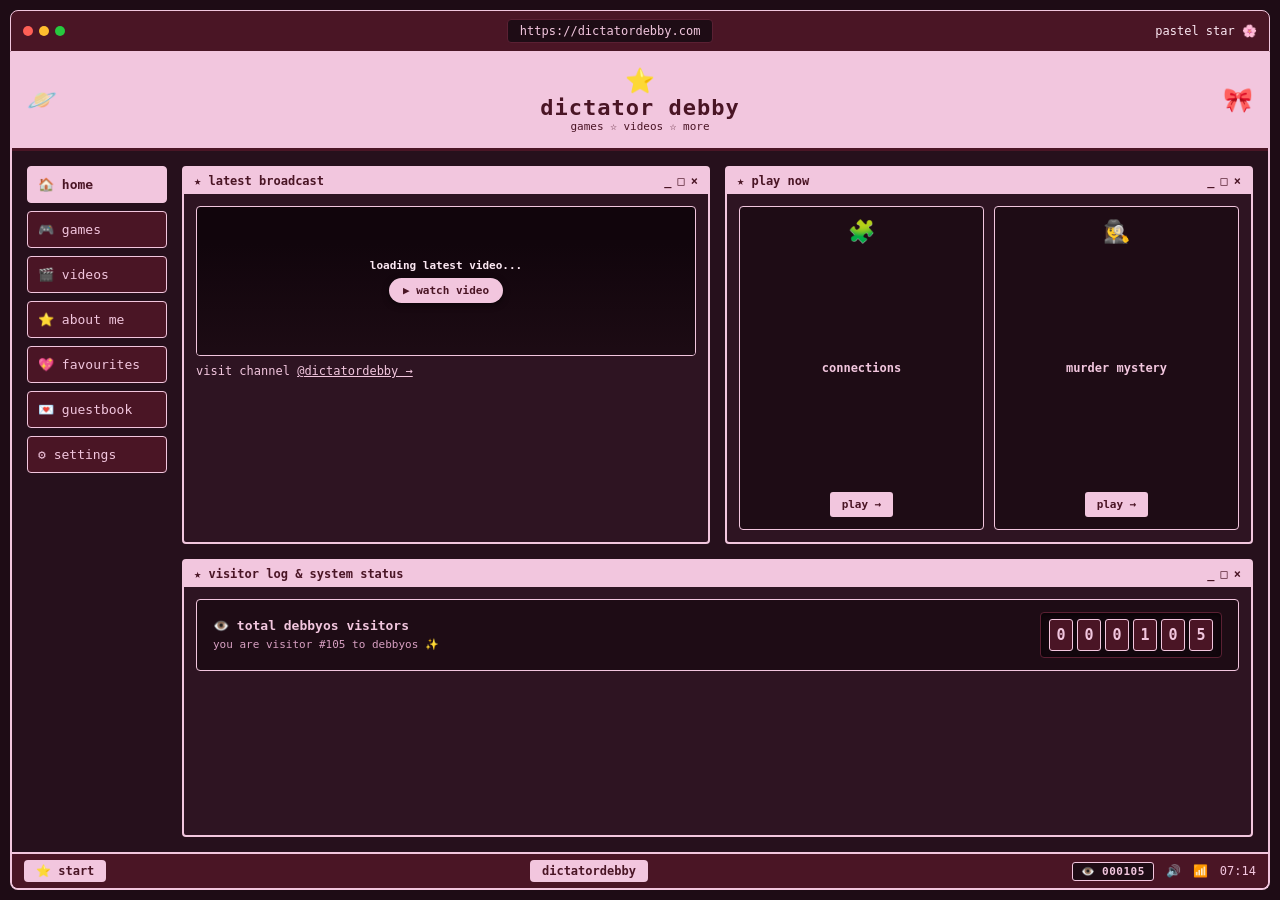
==== index.html @ bb19235c "initial launch of debbyos" ====
<!DOCTYPE html>
<html lang="en">
<head>
    <meta charset="UTF-8">
    <meta name="viewport" content="width=device-width, initial-scale=1.0">
    <title>dictatordebby.com</title>
    <link rel="stylesheet" href="style.css">
    <style>
        .video-thumbnail-card {
            position: relative;
            width: 100%;
            height: 150px;
            background-color: #11050c;
            background-size: cover;
            background-position: center;
            border: 1px solid var(--pastel-pink);
            border-radius: 4px;
            display: flex;
            align-items: center;
            justify-content: center;
            flex-direction: column;
            text-decoration: none;
            color: white;
            overflow: hidden;
        }
        .video-thumbnail-card::before {
            content: '';
            position: absolute;
            bottom: 0; left: 0; width: 100%; height: 75%;
            background: linear-gradient(to top, rgba(30, 12, 21, 0.9), transparent);
            z-index: 1;
        }
        .play-overlay-btn {
            position: relative;
            background: var(--pastel-pink);
            color: var(--dark-plum);
            padding: 6px 14px;
            border-radius: 20px;
            font-size: 11px;
            font-weight: bold;
            box-shadow: 0 2px 6px rgba(0,0,0,0.5);
            z-index: 2;
        }
        .video-title-overlay {
            position: relative;
            font-size: 11px;
            color: var(--text-pink);
            font-weight: bold;
            text-align: center;
            padding: 0 10px 6px 10px;
            z-index: 2;
            overflow: hidden;
            display: -webkit-box;
            -webkit-line-clamp: 1;
            -webkit-box-orient: vertical;
        }
    </style>
</head>
<body>

    <div class="browser-bar">
        <div class="window-dots">
            <span class="dot red"></span>
            <span class="dot yellow"></span>
            <span class="dot green"></span>
        </div>
        <div class="url-box">https://dictatordebby.com</div>
        <div class="theme-switch">pastel star 🌸</div>
    </div>

    <div class="os-container">
        <header class="main-banner">
            <div class="banner-decor left">🪐</div>
            <div class="banner-center">
                <div class="star-logo">⭐️</div>
                <h1>dictator debby</h1>
                <p class="banner-sub">games ☆ videos ☆ more</p>
            </div>
            <div class="banner-decor right">🎀</div>
        </header>

        <div class="workspace">
            <nav class="sidebar">
                <a href="index.html" class="nav-item active">🏠 home</a>
                <a href="games.html" class="nav-item">🎮 games</a>
                <a href="https://www.youtube.com/@dictatordebby" target="_blank" class="nav-item">🎬 videos</a>
                <a href="about.html" class="nav-item">⭐ about me</a>
                <a href="favourites.html" class="nav-item">💖 favourites</a>
                <a href="guestbook.html" class="nav-item">💌 guestbook</a>
                <a href="settings.html" class="nav-item">⚙️ settings</a>
            </nav>

            <main class="window-grid">
                <section class="retro-window">
                    <div class="window-titlebar">
                        <span class="win-title">★ latest broadcast</span>
                        <div class="win-controls"><span>_</span><span>□</span><span>×</span></div>
                    </div>
                    <div class="window-body">
                        <div id="latest-video-container">
                            <a href="https://www.youtube.com/@dictatordebby" target="_blank" class="video-thumbnail-card">
                                <span class="video-title-overlay">loading latest video...</span>
                                <div class="play-overlay-btn">▶ watch video</div>
                            </a>
                        </div>
                        <div class="video-caption">
                            visit channel <a href="https://www.youtube.com/@dictatordebby" target="_blank" style="color: var(--pastel-pink);">@dictatordebby →</a>
                        </div>
                    </div>
                </section>

                <section class="retro-window">
                    <div class="window-titlebar">
                        <span class="win-title">★ play now</span>
                        <div class="win-controls"><span>_</span><span>□</span><span>×</span></div>
                    </div>
                    <div class="window-body game-select-body">
                        <div class="game-card">
                            <span class="game-icon">🧩</span>
                            <h3>connections</h3>
                            <a href="connections.html" class="win-btn">play →</a>
                        </div>
                        <div class="game-card">
                            <span class="game-icon">🕵️‍♀️</span>
                            <h3>murder mystery</h3>
                            <a href="mystery.html" class="win-btn">play →</a>
                        </div>
                    </div>
                </section>

                <!-- Retro Visitor Counter Window -->
                <section class="retro-window" style="grid-column: 1 / -1;">
                    <div class="window-titlebar">
                        <span class="win-title">★ visitor log & system status</span>
                        <div class="win-controls"><span>_</span><span>□</span><span>×</span></div>
                    </div>
                    <div class="window-body">
                        <div class="counter-widget">
                            <div class="counter-info">
                                <h3>👁️ total debbyos visitors</h3>
                                <p id="visitor-status-text">connecting to counter...</p>
                            </div>
                            <div class="odometer-box" id="visitor-odometer" aria-label="visitor counter">
                                <span class="odometer-digit">0</span>
                                <span class="odometer-digit">0</span>
                                <span class="odometer-digit">0</span>
                                <span class="odometer-digit">0</span>
                                <span class="odometer-digit">0</span>
                                <span class="odometer-digit">0</span>
                            </div>
                        </div>
                    </div>
                </section>
            </main>
        </div>

        <footer class="taskbar">
            <button class="start-btn" onclick="window.location.href='index.html'">⭐ start</button>
            <div class="task-pill">dictatordebby</div>
            <div class="taskbar-right">
                <span class="audio-icon" title="sound">🔊</span>
                <span class="wifi-icon">📶</span>
                <span class="clock" id="live-clock">00:00</span>
            </div>
        </footer>
    </div>

    <script src="app.js"></script>
    <script>
        async function fetchLatestYouTubeVideo() {
            const channelId = 'UCqRH0ufVji0lsCMgqsoNb1w';
            const rssUrl = `https://www.youtube.com/feeds/videos.xml?channel_id=${channelId}`;
            const apiEndpoint = `https://api.rss2json.com/v1/api.json?rss_url=${encodeURIComponent(rssUrl)}`;

            try {
                const response = await fetch(apiEndpoint);
                const data = await response.json();

                if (data.status === 'ok' && data.items.length > 0) {
                    let longFormVideo = null;
                    for (let item of data.items) {
                        const link = item.link || "";
                        const titleLower = (item.title || "").toLowerCase();
                        if (!link.includes('/shorts/') && !titleLower.includes('#shorts') && !titleLower.includes('#short')) {
                            longFormVideo = item;
                            break;
                        }
                    }

                    const latestVideo = longFormVideo || data.items[0];

                    let videoId = "";
                    if (latestVideo.guid) {
                        videoId = latestVideo.guid.split(':').pop();
                    } else if (latestVideo.link.includes('/shorts/')) {
                        videoId = latestVideo.link.split('/shorts/')[1]?.split('?')[0];
                    } else {
                        videoId = latestVideo.link.split('v=')[1]?.substring(0, 11);
                    }

                    const thumbnailUrl = `https://img.youtube.com/vi/${videoId}/hqdefault.jpg`;
                    const container = document.getElementById('latest-video-container');

                    container.innerHTML = `
                        <a href="${latestVideo.link}" target="_blank" class="video-thumbnail-card" style="background-image: url('${thumbnailUrl}');">
                            <span class="video-title-overlay">${latestVideo.title}</span>
                            <div class="play-overlay-btn">▶ watch latest upload</div>
                        </a>
                    `;
                }
            } catch (error) {
                console.error('could not fetch rss feed:', error);
            }
        }

        fetchLatestYouTubeVideo();
    </script>
</body>
</html>
---- style.css ----
/* all-lowercase styling rule across the board */
* {
    box-sizing: border-box;
    margin: 0;
    padding: 0;
    font-family: monospace, monospace;
    text-transform: lowercase;
}

:root {
    --plum-bg: #1e0c15;
    --plum-window: #2e1422;
    --pastel-pink: #f2c6de;
    --dark-plum: #4a1525;
    --text-pink: #fce8f3;
}

body {
    background-color: var(--plum-bg);
    color: var(--text-pink);
    min-height: 100vh;
    display: flex;
    flex-direction: column;
    padding: 10px;
    transition: background-color 0.35s ease, color 0.35s ease;
}

/* fake browser top bar */
.browser-bar {
    background: var(--dark-plum);
    padding: 8px 12px;
    display: flex;
    align-items: center;
    justify-content: space-between;
    gap: 8px;
    border-radius: 8px 8px 0 0;
    border: 1px solid var(--pastel-pink);
    font-size: 12px;
    transition: background-color 0.35s ease, border-color 0.35s ease;
}

.window-dots { display: flex; gap: 6px; flex-shrink: 0; }
.dot { width: 10px; height: 10px; border-radius: 50%; display: inline-block; }
.dot.red { background: #ff5f56; }
.dot.yellow { background: #ffbd2e; }
.dot.green { background: #27c93f; }

.url-box {
    background: var(--plum-bg);
    padding: 4px 12px;
    border-radius: 4px;
    color: var(--pastel-pink);
    border: 1px solid #5a2033;
    overflow: hidden;
    text-overflow: ellipsis;
    white-space: nowrap;
    max-width: 100%;
    transition: background-color 0.35s ease, color 0.35s ease;
}

.theme-switch { flex-shrink: 0; }

/* main os wrapper */
.os-container {
    background: #26101c;
    border: 2px solid var(--pastel-pink);
    border-top: none;
    flex: 1;
    display: flex;
    flex-direction: column;
    border-radius: 0 0 8px 8px;
    overflow: hidden;
    transition: border-color 0.35s ease;
}

/* top site banner */
.main-banner {
    background: var(--pastel-pink);
    color: var(--dark-plum);
    padding: 15px;
    display: flex;
    align-items: center;
    justify-content: space-between;
    border-bottom: 3px solid var(--dark-plum);
    transition: background-color 0.35s ease, border-color 0.35s ease;
}

.star-logo { font-size: 24px; text-align: center; }
.banner-center h1 { font-size: 22px; font-weight: bold; letter-spacing: 1px; text-align: center; }
.banner-sub { font-size: 11px; text-align: center; }
.banner-decor { font-size: 24px; }

/* workspace layout */
.workspace {
    display: flex;
    flex: 1;
    gap: 15px;
    padding: 15px;
}

/* sidebar */
.sidebar {
    width: 140px;
    flex-shrink: 0;
    display: flex;
    flex-direction: column;
    gap: 8px;
}

.nav-item {
    background: var(--dark-plum);
    color: var(--pastel-pink);
    padding: 10px;
    text-decoration: none;
    border-radius: 4px;
    border: 1px solid var(--pastel-pink);
    font-size: 13px;
    transition: 0.2s;
    display: block;
}

.nav-item:hover, .nav-item.active {
    background: var(--pastel-pink);
    color: var(--dark-plum);
    font-weight: bold;
}

/* window grid */
.window-grid {
    flex: 1;
    display: grid;
    grid-template-columns: 1fr;
    gap: 15px;
    min-width: 0;
}

@media(min-width: 768px) {
    .window-grid { grid-template-columns: 1fr 1fr; }
}

/* retro window styling */
.retro-window {
    background: var(--plum-window);
    border: 2px solid var(--pastel-pink);
    border-radius: 4px;
    display: flex;
    flex-direction: column;
    min-width: 0;
    transition: background-color 0.35s ease, border-color 0.35s ease;
}

.window-titlebar {
    background: var(--pastel-pink);
    color: var(--dark-plum);
    padding: 6px 10px;
    display: flex;
    justify-content: space-between;
    align-items: center;
    font-weight: bold;
    font-size: 12px;
    transition: background-color 0.35s ease, color 0.35s ease;
}

.win-controls span { margin-left: 6px; cursor: pointer; }

.window-body {
    padding: 12px;
    flex: 1;
    display: flex;
    flex-direction: column;
    gap: 8px;
}

.video-placeholder {
    background: #11050c;
    height: 140px;
    border: 1px dashed var(--pastel-pink);
    display: flex;
    align-items: center;
    justify-content: center;
    color: #8c5a75;
    font-size: 12px;
}

.video-caption { font-size: 12px; color: var(--pastel-pink); }

/* game selection window */
.game-select-body {
    display: flex;
    flex-direction: row;
    gap: 10px;
}

.game-card {
    background: var(--plum-bg);
    border: 1px solid var(--pastel-pink);
    padding: 12px 10px;
    flex: 1;
    text-align: center;
    border-radius: 4px;
    display: flex;
    flex-direction: column;
    align-items: center;
    justify-content: space-between;
    gap: 6px;
    transition: background-color 0.35s ease;
}

.game-icon { font-size: 22px; }
.game-card h3 { font-size: 12px; margin: 4px 0; color: var(--pastel-pink); }

.win-btn {
    background: var(--pastel-pink);
    color: var(--dark-plum);
    border: none;
    padding: 6px 12px;
    font-size: 11px;
    cursor: pointer;
    border-radius: 3px;
    font-weight: bold;
    text-decoration: none;
    display: inline-block;
}

.win-btn:hover { background: #fff; }

/* retro visitor counter widget */
.counter-widget {
    display: flex;
    flex-wrap: wrap;
    align-items: center;
    justify-content: space-between;
    gap: 14px;
    background: var(--plum-bg);
    border: 1px solid var(--pastel-pink);
    padding: 12px 16px;
    border-radius: 4px;
}

.counter-info h3 {
    font-size: 13px;
    color: var(--pastel-pink);
    margin-bottom: 4px;
}

.counter-info p {
    font-size: 11px;
    color: #d8a0c2;
    line-height: 1.4;
}

.odometer-box {
    display: flex;
    gap: 4px;
    background: #12060d;
    padding: 6px 8px;
    border-radius: 4px;
    border: 1px solid #5a2033;
    box-shadow: inset 0 2px 4px rgba(0, 0, 0, 0.6);
}

.odometer-digit {
    background: var(--dark-plum);
    color: var(--pastel-pink);
    border: 1px solid var(--pastel-pink);
    border-radius: 3px;
    width: 24px;
    height: 32px;
    display: flex;
    align-items: center;
    justify-content: center;
    font-size: 15px;
    font-weight: bold;
}

/* taskbar visitor counter badge */
.visitor-pill {
    background: var(--plum-bg);
    color: var(--pastel-pink);
    border: 1px solid var(--pastel-pink);
    padding: 2px 8px;
    border-radius: 3px;
    font-size: 11px;
    font-weight: bold;
    letter-spacing: 0.5px;
}

/* bottom taskbar */
.taskbar {
    background: var(--dark-plum);
    border-top: 2px solid var(--pastel-pink);
    padding: 6px 12px;
    display: flex;
    align-items: center;
    justify-content: space-between;
    gap: 8px;
    flex-wrap: wrap;
    transition: background-color 0.35s ease, border-color 0.35s ease;
}

.start-btn, .task-pill {
    background: var(--pastel-pink);
    color: var(--dark-plum);
    border: none;
    padding: 4px 12px;
    border-radius: 4px;
    font-size: 12px;
    font-weight: bold;
    cursor: pointer;
    text-decoration: none;
}

.taskbar-right {
    display: flex;
    gap: 12px;
    font-size: 12px;
    color: var(--pastel-pink);
    align-items: center;
}

.audio-icon { user-select: none; }
.audio-icon:hover { filter: brightness(1.25); }

/* global smoothness */
a, button, .nav-item, .win-btn, .game-btn, .choice-btn, .setting-btn, .mini-btn, .tab-pill, .start-btn {
    transition: background-color 0.18s ease, color 0.18s ease,
                border-color 0.18s ease, transform 0.18s ease,
                filter 0.18s ease;
}

:focus-visible {
    outline: 2px solid var(--pastel-pink);
    outline-offset: 2px;
    border-radius: 3px;
}

/* =========================================
   MOBILE & TABLET RESPONSIVENESS
   ========================================= */
@media (max-width: 768px) {
    body {
        padding: 4px;
    }

    .browser-bar {
        padding: 6px 8px;
        font-size: 10px;
    }

    .url-box {
        padding: 3px 8px;
        font-size: 10px;
        flex: 1;
        text-align: center;
    }

    .theme-switch {
        display: none;
    }

    .main-banner {
        padding: 10px;
    }

    .banner-center h1 {
        font-size: 18px;
    }

    .banner-decor {
        font-size: 18px;
    }

    /* Stack sidebar into a 3-column mobile nav bar at the top */
    .workspace {
        flex-direction: column;
        padding: 10px;
        gap: 12px;
    }

    .sidebar {
        width: 100%;
        display: grid;
        grid-template-columns: repeat(3, 1fr);
        gap: 6px;
    }

    .nav-item {
        padding: 8px 4px;
        font-size: 11px;
        text-align: center;
        white-space: nowrap;
        overflow: hidden;
        text-overflow: ellipsis;
    }

    .game-select-body {
        flex-direction: column;
    }

    .counter-widget {
        flex-direction: column;
        align-items: flex-start;
    }

    .taskbar {
        padding: 6px 8px;
    }

    .task-pill {
        font-size: 10px;
        padding: 4px 8px;
        max-width: 180px;
        overflow: hidden;
        text-overflow: ellipsis;
        white-space: nowrap;
    }
}

/* matcha / sage theme */
body.matcha-sage {
    --plum-bg: #0f1c14;
    --plum-window: #192e21;
    --pastel-pink: #c2f2d0;
    --dark-plum: #1c4a2a;
    --text-pink: #e8fceb;
}

/* midnight blue / silver theme */
body.midnight-blue {
    --plum-bg: #0a0f1d;
    --plum-window: #131c33;
    --pastel-pink: #c2dcf2;
    --dark-plum: #1a3059;
    --text-pink: #e8f4fc;
}

/* accessibility: respect reduced motion */
@media (prefers-reduced-motion: reduce) {
    *, *::before, *::after {
        animation-duration: 0.01ms !important;
        animation-iteration-count: 1 !important;
        transition-duration: 0.01ms !important;
        scroll-behavior: auto !important;
    }
}
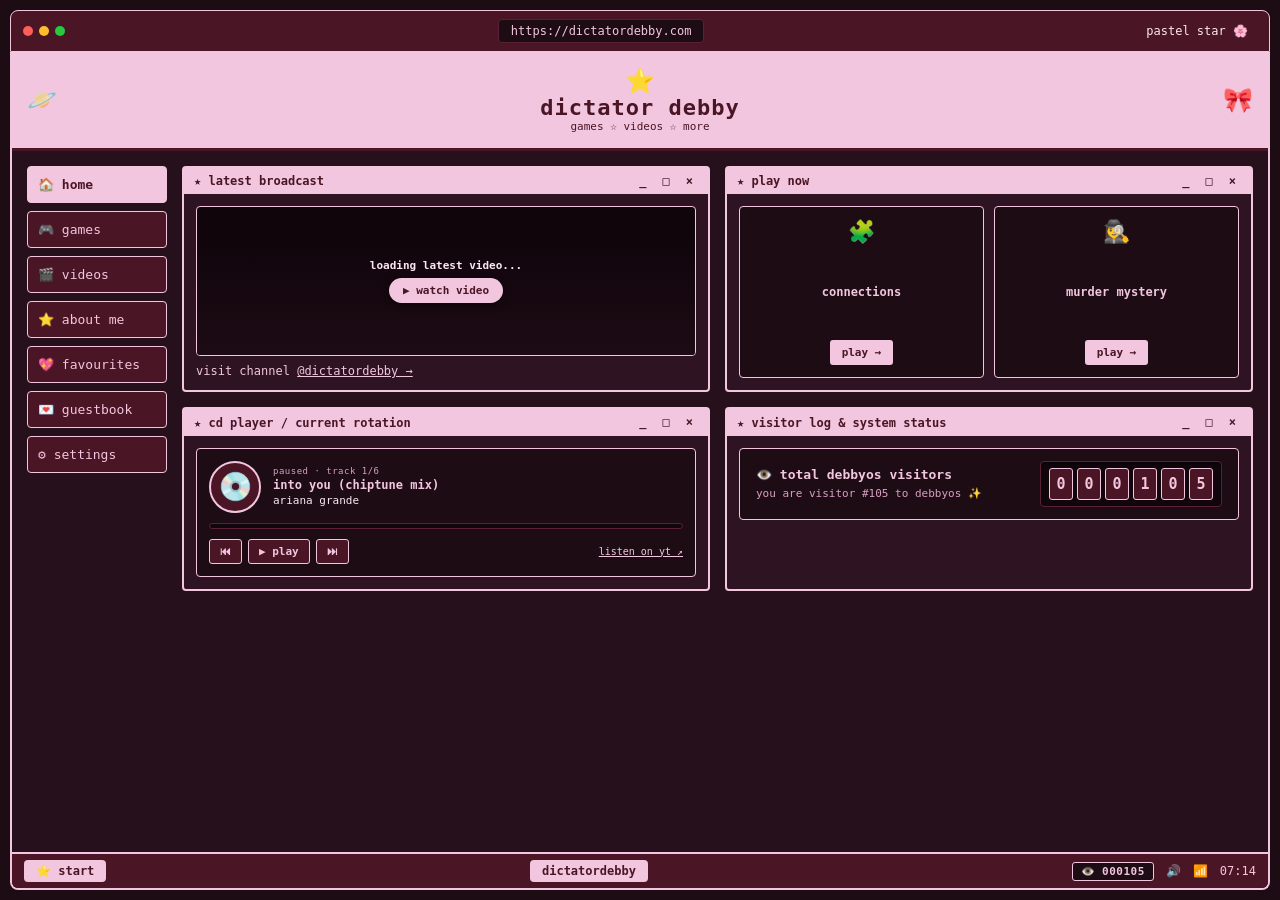
==== commit 38798c66: "add start menu popup, cd player widget, interactive favourites search, and update mystery game files" ====
--- a/index.html
+++ b/index.html
@@ -54,6 +54,109 @@
             -webkit-line-clamp: 1;
             -webkit-box-orient: vertical;
         }
+
+        /* Retro CD Player Widget */
+        .cd-player-box {
+            background: var(--plum-bg);
+            border: 1px solid var(--pastel-pink);
+            border-radius: 4px;
+            padding: 12px;
+            display: flex;
+            flex-direction: column;
+            gap: 10px;
+        }
+        .cd-top-row {
+            display: flex;
+            align-items: center;
+            gap: 12px;
+        }
+        .cd-disc {
+            width: 52px;
+            height: 52px;
+            border-radius: 50%;
+            background: var(--dark-plum);
+            border: 2px solid var(--pastel-pink);
+            display: flex;
+            align-items: center;
+            justify-content: center;
+            font-size: 28px;
+            flex-shrink: 0;
+            user-select: none;
+        }
+        .cd-disc.spinning {
+            animation: spinDisc 2.8s linear infinite;
+        }
+        @keyframes spinDisc {
+            from { transform: rotate(0deg); }
+            to { transform: rotate(360deg); }
+        }
+        .cd-track-info {
+            flex: 1;
+            min-width: 0;
+        }
+        .cd-status-label {
+            font-size: 9px;
+            color: #d8a0c2;
+            letter-spacing: 0.5px;
+            margin-bottom: 2px;
+        }
+        .cd-track-title {
+            font-size: 12px;
+            font-weight: bold;
+            color: var(--pastel-pink);
+            white-space: nowrap;
+            overflow: hidden;
+            text-overflow: ellipsis;
+        }
+        .cd-track-artist {
+            font-size: 11px;
+            color: var(--text-pink);
+            margin-top: 2px;
+        }
+        .cd-progress-wrap {
+            width: 100%;
+            height: 6px;
+            background: #12060d;
+            border: 1px solid #5a2033;
+            border-radius: 3px;
+            overflow: hidden;
+        }
+        .cd-progress-bar {
+            height: 100%;
+            width: 0%;
+            background: var(--pastel-pink);
+            transition: width 0.2s linear;
+        }
+        .cd-controls-row {
+            display: flex;
+            align-items: center;
+            justify-content: space-between;
+            gap: 6px;
+            flex-wrap: wrap;
+        }
+        .cd-btn-group {
+            display: flex;
+            gap: 6px;
+        }
+        .cd-btn {
+            background: var(--dark-plum);
+            color: var(--pastel-pink);
+            border: 1px solid var(--pastel-pink);
+            padding: 5px 10px;
+            font-size: 11px;
+            border-radius: 3px;
+            cursor: pointer;
+            font-weight: bold;
+        }
+        .cd-btn:hover {
+            background: var(--pastel-pink);
+            color: var(--dark-plum);
+        }
+        .cd-yt-link {
+            font-size: 10px;
+            color: var(--pastel-pink);
+            text-decoration: underline;
+        }
     </style>
 </head>
 <body>
@@ -128,8 +231,39 @@
                     </div>
                 </section>
 
+                <!-- Retro CD Player / Current Rotation Window -->
+                <section class="retro-window">
+                    <div class="window-titlebar">
+                        <span class="win-title">★ cd player / current rotation</span>
+                        <div class="win-controls"><span>_</span><span>□</span><span>×</span></div>
+                    </div>
+                    <div class="window-body">
+                        <div class="cd-player-box">
+                            <div class="cd-top-row">
+                                <div class="cd-disc" id="cd-disc">💿</div>
+                                <div class="cd-track-info">
+                                    <div class="cd-status-label" id="cd-status-label">paused · chiptune synth</div>
+                                    <div class="cd-track-title" id="cd-track-title">into you (8-bit mix)</div>
+                                    <div class="cd-track-artist" id="cd-track-artist">ariana grande</div>
+                                </div>
+                            </div>
+                            <div class="cd-progress-wrap">
+                                <div class="cd-progress-bar" id="cd-progress-bar"></div>
+                            </div>
+                            <div class="cd-controls-row">
+                                <div class="cd-btn-group">
+                                    <button type="button" class="cd-btn" onclick="cdPrevTrack()" title="previous track">⏮</button>
+                                    <button type="button" class="cd-btn" id="cd-play-btn" onclick="cdTogglePlay()">▶ play</button>
+                                    <button type="button" class="cd-btn" onclick="cdNextTrack()" title="next track">⏭</button>
+                                </div>
+                                <a href="https://www.youtube.com/results?search_query=ariana+grande+into+you" target="_blank" class="cd-yt-link" id="cd-yt-link">listen on yt ↗</a>
+                            </div>
+                        </div>
+                    </div>
+                </section>
+
                 <!-- Retro Visitor Counter Window -->
-                <section class="retro-window" style="grid-column: 1 / -1;">
+                <section class="retro-window">
                     <div class="window-titlebar">
                         <span class="win-title">★ visitor log & system status</span>
                         <div class="win-controls"><span>_</span><span>□</span><span>×</span></div>
@@ -155,7 +289,7 @@
         </div>
 
         <footer class="taskbar">
-            <button class="start-btn" onclick="window.location.href='index.html'">⭐ start</button>
+            <button class="start-btn">⭐ start</button>
             <div class="task-pill">dictatordebby</div>
             <div class="taskbar-right">
                 <span class="audio-icon" title="sound">🔊</span>
@@ -167,6 +301,7 @@
 
     <script src="app.js"></script>
     <script>
+        /* ---------- YOUTUBE RSS FEED ---------- */
         async function fetchLatestYouTubeVideo() {
             const channelId = 'UCqRH0ufVji0lsCMgqsoNb1w';
             const rssUrl = `https://www.youtube.com/feeds/videos.xml?channel_id=${channelId}`;
@@ -214,6 +349,119 @@
         }
 
         fetchLatestYouTubeVideo();
+
+        /* ---------- RETRO CD PLAYER (CHIPTUNE ROTATION) ---------- */
+        const CD_TRACKS = [
+            {
+                title: "into you (chiptune mix)",
+                artist: "ariana grande",
+                query: "ariana+grande+into+you",
+                notes: [440, 523.25, 659.25, 587.33, 523.25, 440, 392, 440]
+            },
+            {
+                title: "can't get you out of my head",
+                artist: "kylie minogue",
+                query: "kylie+minogue+cant+get+you+out+of+my+head",
+                notes: [329.63, 392, 440, 392, 329.63, 293.66, 329.63, 261.63]
+            },
+            {
+                title: "candy store (broadway synth)",
+                artist: "heathers: the musical",
+                query: "heathers+musical+candy+store",
+                notes: [523.25, 659.25, 783.99, 659.25, 587.33, 698.46, 659.25, 523.25]
+            },
+            {
+                title: "defying gravity (emerald 8-bit)",
+                artist: "wicked (musical)",
+                query: "wicked+defying+gravity",
+                notes: [293.66, 440, 415.30, 440, 493.88, 587.33, 523.25, 440]
+            },
+            {
+                title: "say my name (retro club)",
+                artist: "destiny's child",
+                query: "destinys+child+say+my+name",
+                notes: [392, 440, 493.88, 392, 349.23, 329.63, 293.66, 329.63]
+            },
+            {
+                title: "goin' back to hogwarts",
+                artist: "a very potter musical",
+                query: "a+very+potter+musical+going+back+to+hogwarts",
+                notes: [261.63, 329.63, 392, 523.25, 493.88, 392, 440, 523.25]
+            }
+        ];
+
+        let currentTrackIdx = 0;
+        let isPlayingCD = false;
+        let noteStep = 0;
+        let cdInterval = null;
+
+        function renderCDTrack() {
+            const track = CD_TRACKS[currentTrackIdx];
+            document.getElementById('cd-track-title').textContent = track.title;
+            document.getElementById('cd-track-artist').textContent = track.artist;
+            document.getElementById('cd-yt-link').href = `https://www.youtube.com/results?search_query=${track.query}`;
+            document.getElementById('cd-status-label').textContent = isPlayingCD
+                ? `now playing (${currentTrackIdx + 1}/${CD_TRACKS.length})`
+                : `paused · track ${currentTrackIdx + 1}/${CD_TRACKS.length}`;
+            document.getElementById('cd-play-btn').textContent = isPlayingCD ? '⏸ pause' : '▶ play';
+            document.getElementById('cd-disc').classList.toggle('spinning', isPlayingCD);
+            if (!isPlayingCD) {
+                document.getElementById('cd-progress-bar').style.width = '0%';
+            }
+        }
+
+        function playChiptuneStep() {
+            const track = CD_TRACKS[currentTrackIdx];
+            const freq = track.notes[noteStep % track.notes.length];
+            const progress = (((noteStep % track.notes.length) + 1) / track.notes.length) * 100;
+            document.getElementById('cd-progress-bar').style.width = `${progress}%`;
+
+            if (window.debbyOS_isAudioEnabled && window.debbyOS_isAudioEnabled()) {
+                const ctx = window.debbyOS_getAudioContext ? window.debbyOS_getAudioContext() : null;
+                if (ctx) {
+                    try {
+                        const osc = ctx.createOscillator();
+                        const gain = ctx.createGain();
+                        osc.type = 'triangle';
+                        osc.frequency.setValueAtTime(freq, ctx.currentTime);
+                        gain.gain.setValueAtTime(0.035, ctx.currentTime);
+                        gain.gain.exponentialRampToValueAtTime(0.0001, ctx.currentTime + 0.22);
+                        osc.connect(gain);
+                        gain.connect(ctx.destination);
+                        osc.start();
+                        osc.stop(ctx.currentTime + 0.22);
+                    } catch (e) {}
+                }
+            }
+            noteStep++;
+        }
+
+        function cdTogglePlay() {
+            isPlayingCD = !isPlayingCD;
+            if (isPlayingCD) {
+                noteStep = 0;
+                playChiptuneStep();
+                cdInterval = setInterval(playChiptuneStep, 260);
+            } else {
+                clearInterval(cdInterval);
+                cdInterval = null;
+            }
+            renderCDTrack();
+        }
+
+        function cdNextTrack() {
+            currentTrackIdx = (currentTrackIdx + 1) % CD_TRACKS.length;
+            noteStep = 0;
+            renderCDTrack();
+        }
+
+        function cdPrevTrack() {
+            currentTrackIdx = (currentTrackIdx - 1 + CD_TRACKS.length) % CD_TRACKS.length;
+            noteStep = 0;
+            renderCDTrack();
+        }
+
+        renderCDTrack();
     </script>
 </body>
 </html>
--- a/style.css
+++ b/style.css
@@ -58,7 +58,19 @@
     transition: background-color 0.35s ease, color 0.35s ease;
 }
 
-.theme-switch { flex-shrink: 0; }
+.theme-switch {
+    flex-shrink: 0;
+    cursor: pointer;
+    user-select: none;
+    padding: 3px 8px;
+    border-radius: 4px;
+    border: 1px solid transparent;
+    transition: 0.15s ease;
+}
+.theme-switch:hover {
+    border-color: var(--pastel-pink);
+    background: var(--plum-bg);
+}
 
 /* main os wrapper */
 .os-container {
@@ -70,6 +82,7 @@
     flex-direction: column;
     border-radius: 0 0 8px 8px;
     overflow: hidden;
+    position: relative;
     transition: border-color 0.35s ease;
 }
 
@@ -132,6 +145,7 @@
     grid-template-columns: 1fr;
     gap: 15px;
     min-width: 0;
+    align-content: start;
 }
 
 @media(min-width: 768px) {
@@ -149,6 +163,18 @@
     transition: background-color 0.35s ease, border-color 0.35s ease;
 }
 
+.retro-window.minimized > :not(.window-titlebar) {
+    display: none !important;
+}
+
+.retro-window.maximized {
+    grid-column: 1 / -1 !important;
+}
+
+.retro-window.closed-win {
+    display: none !important;
+}
+
 .window-titlebar {
     background: var(--pastel-pink);
     color: var(--dark-plum);
@@ -158,10 +184,29 @@
     align-items: center;
     font-weight: bold;
     font-size: 12px;
+    user-select: none;
     transition: background-color 0.35s ease, color 0.35s ease;
 }
 
-.win-controls span { margin-left: 6px; cursor: pointer; }
+.win-controls {
+    display: flex;
+    align-items: center;
+    gap: 4px;
+}
+
+.win-controls span, .win-ctrl-btn {
+    margin-left: 2px;
+    cursor: pointer;
+    padding: 0 5px;
+    border-radius: 3px;
+    display: inline-block;
+    line-height: 1.2;
+}
+
+.win-controls span:hover, .win-ctrl-btn:hover {
+    background: var(--dark-plum);
+    color: var(--pastel-pink);
+}
 
 .window-body {
     padding: 12px;
@@ -295,6 +340,7 @@
     justify-content: space-between;
     gap: 8px;
     flex-wrap: wrap;
+    position: relative;
     transition: background-color 0.35s ease, border-color 0.35s ease;
 }
 
@@ -310,6 +356,10 @@
     text-decoration: none;
 }
 
+.start-btn:hover, .start-btn.active {
+    background: #fff;
+}
+
 .taskbar-right {
     display: flex;
     gap: 12px;
@@ -320,6 +370,163 @@
 
 .audio-icon { user-select: none; }
 .audio-icon:hover { filter: brightness(1.25); }
+
+/* =========================================
+   START MENU POPUP & FLOATING SCREENSAVER
+   ========================================= */
+.start-menu-popup {
+    position: fixed;
+    bottom: 48px;
+    left: 16px;
+    width: 255px;
+    background: var(--plum-window);
+    border: 2px solid var(--pastel-pink);
+    border-radius: 6px;
+    box-shadow: 0 8px 24px rgba(0, 0, 0, 0.75);
+    z-index: 9999;
+    display: none;
+    flex-direction: column;
+    overflow: hidden;
+    animation: startPop 0.16s ease-out;
+}
+
+.start-menu-popup.open {
+    display: flex;
+}
+
+@keyframes startPop {
+    from { opacity: 0; transform: translateY(8px) scale(0.98); }
+    to { opacity: 1; transform: translateY(0) scale(1); }
+}
+
+.start-menu-header {
+    background: var(--pastel-pink);
+    color: var(--dark-plum);
+    padding: 8px 12px;
+    font-size: 12px;
+    font-weight: bold;
+    display: flex;
+    justify-content: space-between;
+    align-items: center;
+}
+
+.start-menu-body {
+    padding: 8px;
+    display: flex;
+    flex-direction: column;
+    gap: 4px;
+}
+
+.start-menu-link {
+    background: var(--plum-bg);
+    color: var(--text-pink);
+    border: 1px solid transparent;
+    padding: 7px 10px;
+    border-radius: 4px;
+    font-size: 11px;
+    text-decoration: none;
+    display: flex;
+    justify-content: space-between;
+    align-items: center;
+    cursor: pointer;
+    text-align: left;
+    font-weight: bold;
+}
+
+.start-menu-link:hover {
+    background: var(--pastel-pink);
+    color: var(--dark-plum);
+}
+
+.start-menu-divider {
+    height: 1px;
+    background: rgba(242, 198, 222, 0.2);
+    margin: 4px 0;
+}
+
+.start-menu-controls {
+    display: grid;
+    grid-template-columns: 1fr 1fr;
+    gap: 5px;
+}
+
+.start-Quick-btn {
+    background: var(--dark-plum);
+    color: var(--pastel-pink);
+    border: 1px solid var(--pastel-pink);
+    padding: 6px 6px;
+    font-size: 10px;
+    border-radius: 4px;
+    cursor: pointer;
+    font-weight: bold;
+    text-align: center;
+}
+
+.start-Quick-btn:hover {
+    background: var(--pastel-pink);
+    color: var(--dark-plum);
+}
+
+/* Screensaver Overlay */
+.screensaver-overlay {
+    position: fixed;
+    inset: 0;
+    background: rgba(10, 3, 8, 0.92);
+    backdrop-filter: blur(3px);
+    z-index: 10000;
+    display: none;
+    align-items: center;
+    justify-content: center;
+    overflow: hidden;
+    cursor: pointer;
+}
+
+.screensaver-overlay.active {
+    display: flex;
+}
+
+.screensaver-center-box {
+    text-align: center;
+    padding: 20px 28px;
+    background: var(--plum-window);
+    border: 2px solid var(--pastel-pink);
+    border-radius: 8px;
+    z-index: 2;
+    box-shadow: 0 10px 30px rgba(0,0,0,0.8);
+}
+
+.screensaver-center-box h2 {
+    font-size: 16px;
+    color: var(--pastel-pink);
+    margin-bottom: 6px;
+}
+
+.screensaver-center-box p {
+    font-size: 11px;
+    color: var(--text-pink);
+    opacity: 0.85;
+}
+
+.floating-star {
+    position: absolute;
+    font-size: 24px;
+    user-select: none;
+    pointer-events: none;
+    animation: floatStar linear infinite;
+}
+
+@keyframes floatStar {
+    0% {
+        transform: translateY(105vh) rotate(0deg) scale(0.8);
+        opacity: 0;
+    }
+    15% { opacity: 0.9; }
+    85% { opacity: 0.9; }
+    100% {
+        transform: translateY(-15vh) rotate(360deg) scale(1.15);
+        opacity: 0;
+    }
+}
 
 /* global smoothness */
 a, button, .nav-item, .win-btn, .game-btn, .choice-btn, .setting-btn, .mini-btn, .tab-pill, .start-btn {
@@ -355,7 +562,8 @@
     }
 
     .theme-switch {
-        display: none;
+        font-size: 10px;
+        padding: 2px 6px;
     }
 
     .main-banner {
@@ -414,6 +622,13 @@
         text-overflow: ellipsis;
         white-space: nowrap;
     }
+
+    .start-menu-popup {
+        left: 8px;
+        bottom: 44px;
+        width: calc(100vw - 16px);
+        max-width: 280px;
+    }
 }
 
 /* matcha / sage theme */
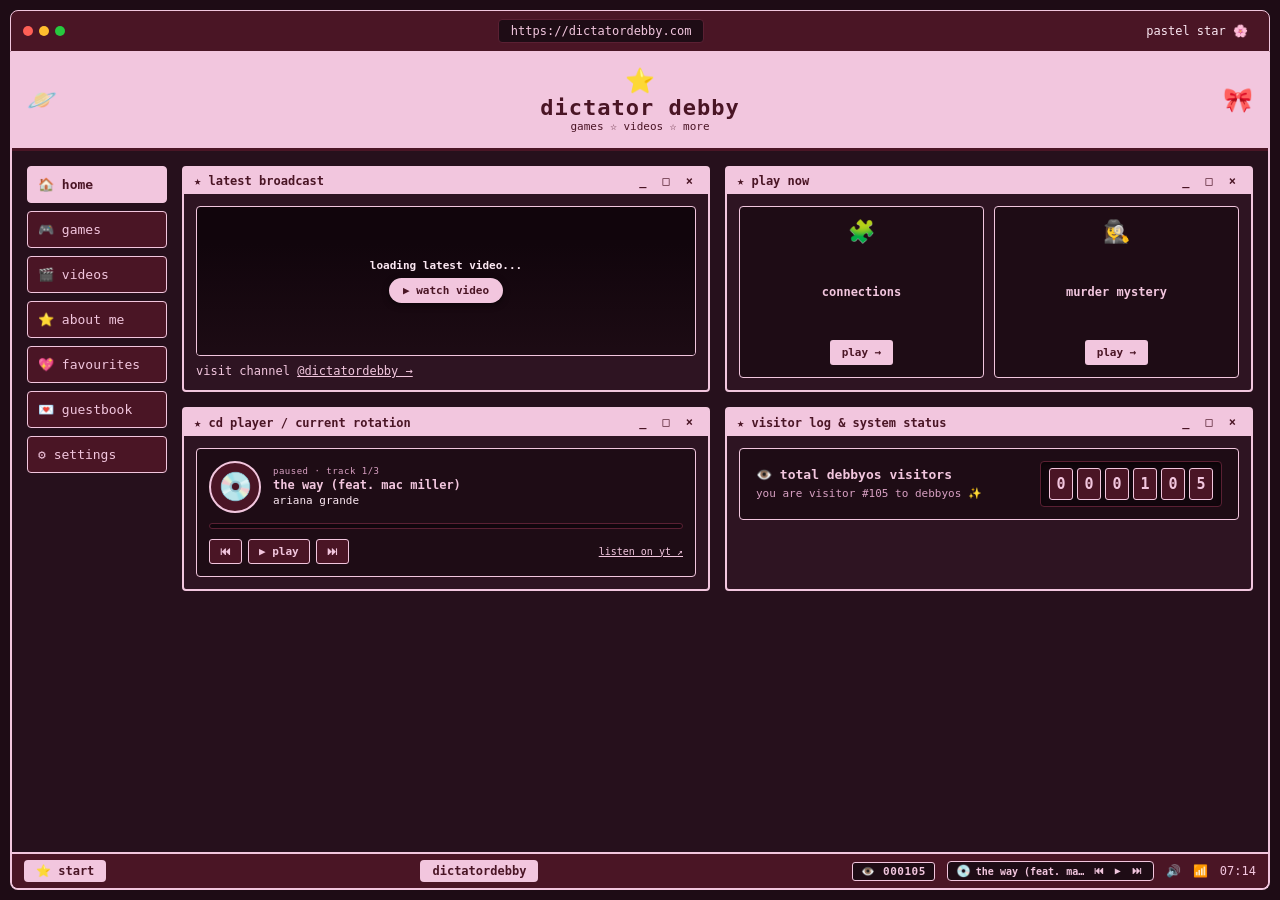
==== commit 3b9ee601: "add start menu popup, cd player widget, interactive favourites search, and update mystery game files" ====
--- a/index.html
+++ b/index.html
@@ -120,6 +120,7 @@
             border: 1px solid #5a2033;
             border-radius: 3px;
             overflow: hidden;
+            cursor: pointer;
         }
         .cd-progress-bar {
             height: 100%;
@@ -242,12 +243,12 @@
                             <div class="cd-top-row">
                                 <div class="cd-disc" id="cd-disc">💿</div>
                                 <div class="cd-track-info">
-                                    <div class="cd-status-label" id="cd-status-label">paused · chiptune synth</div>
-                                    <div class="cd-track-title" id="cd-track-title">into you (8-bit mix)</div>
+                                    <div class="cd-status-label" id="cd-status-label">paused · track 1/3</div>
+                                    <div class="cd-track-title" id="cd-track-title">the way (feat. mac miller)</div>
                                     <div class="cd-track-artist" id="cd-track-artist">ariana grande</div>
                                 </div>
                             </div>
-                            <div class="cd-progress-wrap">
+                            <div class="cd-progress-wrap" id="cd-progress-wrap" title="click to seek">
                                 <div class="cd-progress-bar" id="cd-progress-bar"></div>
                             </div>
                             <div class="cd-controls-row">
@@ -256,7 +257,7 @@
                                     <button type="button" class="cd-btn" id="cd-play-btn" onclick="cdTogglePlay()">▶ play</button>
                                     <button type="button" class="cd-btn" onclick="cdNextTrack()" title="next track">⏭</button>
                                 </div>
-                                <a href="https://www.youtube.com/results?search_query=ariana+grande+into+you" target="_blank" class="cd-yt-link" id="cd-yt-link">listen on yt ↗</a>
+                                <a href="https://www.youtube.com/results?search_query=ariana+grande+the+way" target="_blank" class="cd-yt-link" id="cd-yt-link">listen on yt ↗</a>
                             </div>
                         </div>
                     </div>
@@ -335,6 +336,7 @@
 
                     const thumbnailUrl = `https://img.youtube.com/vi/${videoId}/hqdefault.jpg`;
                     const container = document.getElementById('latest-video-container');
+                    if (!container) return;
 
                     container.innerHTML = `
                         <a href="${latestVideo.link}" target="_blank" class="video-thumbnail-card" style="background-image: url('${thumbnailUrl}');">
@@ -349,119 +351,6 @@
         }
 
         fetchLatestYouTubeVideo();
-
-        /* ---------- RETRO CD PLAYER (CHIPTUNE ROTATION) ---------- */
-        const CD_TRACKS = [
-            {
-                title: "into you (chiptune mix)",
-                artist: "ariana grande",
-                query: "ariana+grande+into+you",
-                notes: [440, 523.25, 659.25, 587.33, 523.25, 440, 392, 440]
-            },
-            {
-                title: "can't get you out of my head",
-                artist: "kylie minogue",
-                query: "kylie+minogue+cant+get+you+out+of+my+head",
-                notes: [329.63, 392, 440, 392, 329.63, 293.66, 329.63, 261.63]
-            },
-            {
-                title: "candy store (broadway synth)",
-                artist: "heathers: the musical",
-                query: "heathers+musical+candy+store",
-                notes: [523.25, 659.25, 783.99, 659.25, 587.33, 698.46, 659.25, 523.25]
-            },
-            {
-                title: "defying gravity (emerald 8-bit)",
-                artist: "wicked (musical)",
-                query: "wicked+defying+gravity",
-                notes: [293.66, 440, 415.30, 440, 493.88, 587.33, 523.25, 440]
-            },
-            {
-                title: "say my name (retro club)",
-                artist: "destiny's child",
-                query: "destinys+child+say+my+name",
-                notes: [392, 440, 493.88, 392, 349.23, 329.63, 293.66, 329.63]
-            },
-            {
-                title: "goin' back to hogwarts",
-                artist: "a very potter musical",
-                query: "a+very+potter+musical+going+back+to+hogwarts",
-                notes: [261.63, 329.63, 392, 523.25, 493.88, 392, 440, 523.25]
-            }
-        ];
-
-        let currentTrackIdx = 0;
-        let isPlayingCD = false;
-        let noteStep = 0;
-        let cdInterval = null;
-
-        function renderCDTrack() {
-            const track = CD_TRACKS[currentTrackIdx];
-            document.getElementById('cd-track-title').textContent = track.title;
-            document.getElementById('cd-track-artist').textContent = track.artist;
-            document.getElementById('cd-yt-link').href = `https://www.youtube.com/results?search_query=${track.query}`;
-            document.getElementById('cd-status-label').textContent = isPlayingCD
-                ? `now playing (${currentTrackIdx + 1}/${CD_TRACKS.length})`
-                : `paused · track ${currentTrackIdx + 1}/${CD_TRACKS.length}`;
-            document.getElementById('cd-play-btn').textContent = isPlayingCD ? '⏸ pause' : '▶ play';
-            document.getElementById('cd-disc').classList.toggle('spinning', isPlayingCD);
-            if (!isPlayingCD) {
-                document.getElementById('cd-progress-bar').style.width = '0%';
-            }
-        }
-
-        function playChiptuneStep() {
-            const track = CD_TRACKS[currentTrackIdx];
-            const freq = track.notes[noteStep % track.notes.length];
-            const progress = (((noteStep % track.notes.length) + 1) / track.notes.length) * 100;
-            document.getElementById('cd-progress-bar').style.width = `${progress}%`;
-
-            if (window.debbyOS_isAudioEnabled && window.debbyOS_isAudioEnabled()) {
-                const ctx = window.debbyOS_getAudioContext ? window.debbyOS_getAudioContext() : null;
-                if (ctx) {
-                    try {
-                        const osc = ctx.createOscillator();
-                        const gain = ctx.createGain();
-                        osc.type = 'triangle';
-                        osc.frequency.setValueAtTime(freq, ctx.currentTime);
-                        gain.gain.setValueAtTime(0.035, ctx.currentTime);
-                        gain.gain.exponentialRampToValueAtTime(0.0001, ctx.currentTime + 0.22);
-                        osc.connect(gain);
-                        gain.connect(ctx.destination);
-                        osc.start();
-                        osc.stop(ctx.currentTime + 0.22);
-                    } catch (e) {}
-                }
-            }
-            noteStep++;
-        }
-
-        function cdTogglePlay() {
-            isPlayingCD = !isPlayingCD;
-            if (isPlayingCD) {
-                noteStep = 0;
-                playChiptuneStep();
-                cdInterval = setInterval(playChiptuneStep, 260);
-            } else {
-                clearInterval(cdInterval);
-                cdInterval = null;
-            }
-            renderCDTrack();
-        }
-
-        function cdNextTrack() {
-            currentTrackIdx = (currentTrackIdx + 1) % CD_TRACKS.length;
-            noteStep = 0;
-            renderCDTrack();
-        }
-
-        function cdPrevTrack() {
-            currentTrackIdx = (currentTrackIdx - 1 + CD_TRACKS.length) % CD_TRACKS.length;
-            noteStep = 0;
-            renderCDTrack();
-        }
-
-        renderCDTrack();
     </script>
 </body>
 </html>
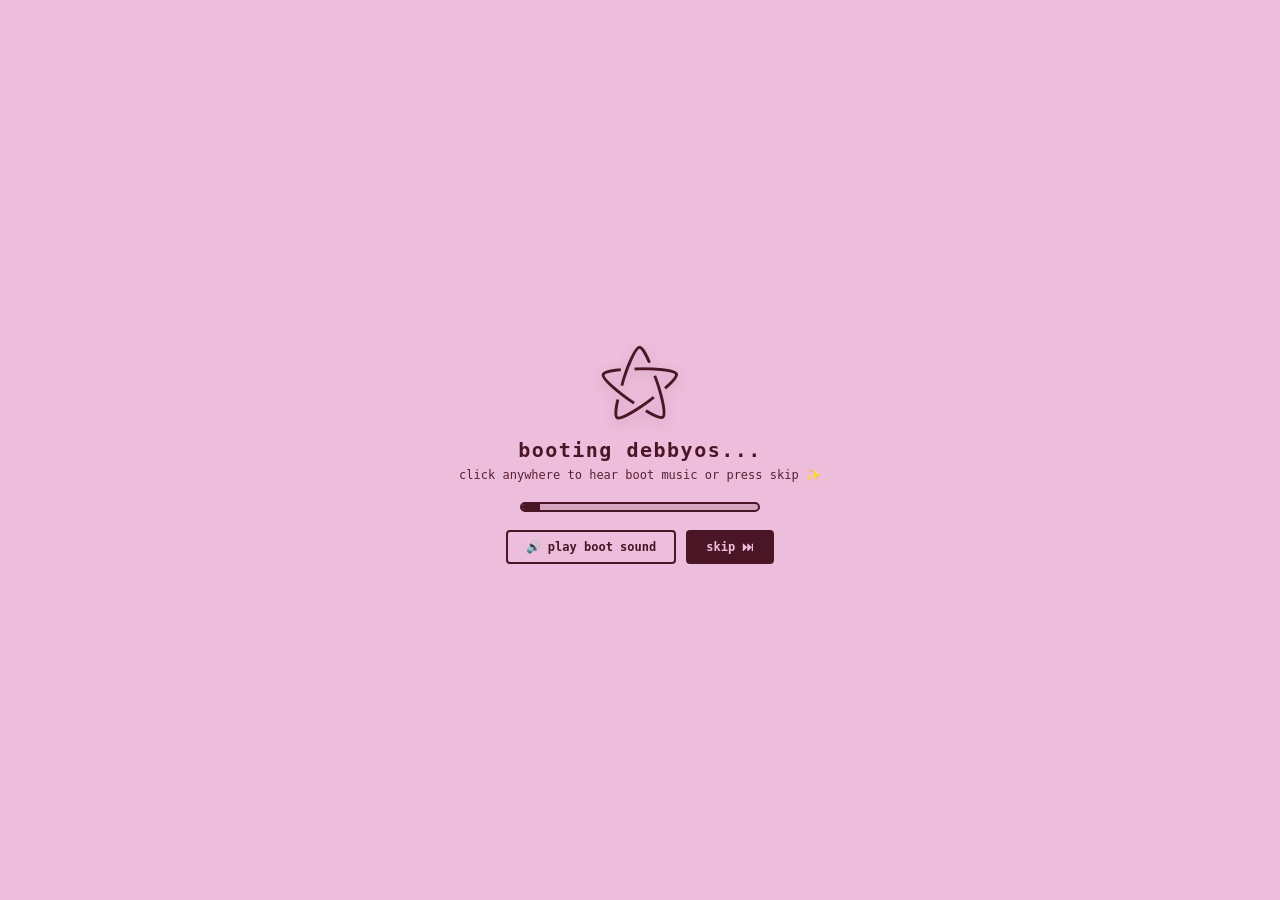
==== commit c79fc0e6: "fix cd player status label sync and load all 8 tracks in app.js" ====
--- a/index.html
+++ b/index.html
@@ -94,11 +94,14 @@
             flex: 1;
             min-width: 0;
         }
-        .cd-status-label {
+        .cd-status-row {
             font-size: 9px;
             color: #d8a0c2;
             letter-spacing: 0.5px;
             margin-bottom: 2px;
+            display: flex;
+            justify-content: space-between;
+            gap: 6px;
         }
         .cd-track-title {
             font-size: 12px;
@@ -112,21 +115,25 @@
             font-size: 11px;
             color: var(--text-pink);
             margin-top: 2px;
+            white-space: nowrap;
+            overflow: hidden;
+            text-overflow: ellipsis;
         }
         .cd-progress-wrap {
             width: 100%;
-            height: 6px;
+            height: 8px;
             background: #12060d;
             border: 1px solid #5a2033;
-            border-radius: 3px;
+            border-radius: 4px;
             overflow: hidden;
             cursor: pointer;
+            position: relative;
         }
         .cd-progress-bar {
             height: 100%;
             width: 0%;
             background: var(--pastel-pink);
-            transition: width 0.2s linear;
+            transition: width 0.12s linear;
         }
         .cd-controls-row {
             display: flex;
@@ -153,10 +160,15 @@
             background: var(--pastel-pink);
             color: var(--dark-plum);
         }
-        .cd-yt-link {
+        .cd-track-select {
+            background: var(--plum-window);
+            color: var(--pastel-pink);
+            border: 1px solid var(--pastel-pink);
+            border-radius: 3px;
+            padding: 4px 6px;
             font-size: 10px;
-            color: var(--pastel-pink);
-            text-decoration: underline;
+            max-width: 155px;
+            cursor: pointer;
         }
     </style>
 </head>
@@ -229,10 +241,15 @@
                             <h3>murder mystery</h3>
                             <a href="mystery.html" class="win-btn">play →</a>
                         </div>
+                        <div class="game-card">
+                            <span class="game-icon">🪐</span>
+                            <h3>star sweeper</h3>
+                            <a href="star-sweeper.html" class="win-btn">play →</a>
+                        </div>
                     </div>
                 </section>
 
-                <!-- Retro CD Player / Current Rotation Window -->
+                <!-- Retro CD Player / Current Rotation Window (Synced globally via app.js) -->
                 <section class="retro-window">
                     <div class="window-titlebar">
                         <span class="win-title">★ cd player / current rotation</span>
@@ -243,9 +260,12 @@
                             <div class="cd-top-row">
                                 <div class="cd-disc" id="cd-disc">💿</div>
                                 <div class="cd-track-info">
-                                    <div class="cd-status-label" id="cd-status-label">paused · track 1/3</div>
-                                    <div class="cd-track-title" id="cd-track-title">the way (feat. mac miller)</div>
-                                    <div class="cd-track-artist" id="cd-track-artist">ariana grande</div>
+                                    <div class="cd-status-row">
+                                        <span id="cd-status-text">paused · track 1/8</span>
+                                        <span id="cd-time-display">0:00 / 0:00</span>
+                                    </div>
+                                    <div class="cd-track-title" id="cd-track-title">didn't we almost have it all</div>
+                                    <div class="cd-track-artist" id="cd-track-artist">whitney houston</div>
                                 </div>
                             </div>
                             <div class="cd-progress-wrap" id="cd-progress-wrap" title="click to seek">
@@ -257,7 +277,7 @@
                                     <button type="button" class="cd-btn" id="cd-play-btn" onclick="cdTogglePlay()">▶ play</button>
                                     <button type="button" class="cd-btn" onclick="cdNextTrack()" title="next track">⏭</button>
                                 </div>
-                                <a href="https://www.youtube.com/results?search_query=ariana+grande+the+way" target="_blank" class="cd-yt-link" id="cd-yt-link">listen on yt ↗</a>
+                                <select id="cd-track-select" class="cd-track-select" aria-label="select track" onchange="cdJumpToTrack(this.value)"></select>
                             </div>
                         </div>
                     </div>
@@ -336,7 +356,6 @@
 
                     const thumbnailUrl = `https://img.youtube.com/vi/${videoId}/hqdefault.jpg`;
                     const container = document.getElementById('latest-video-container');
-                    if (!container) return;
 
                     container.innerHTML = `
                         <a href="${latestVideo.link}" target="_blank" class="video-thumbnail-card" style="background-image: url('${thumbnailUrl}');">
--- a/style.css
+++ b/style.css
@@ -23,6 +23,114 @@
     flex-direction: column;
     padding: 10px;
     transition: background-color 0.35s ease, color 0.35s ease;
+}
+
+/* =========================================
+   BOOT-UP SPLASH SCREEN (#edbedc + ⚝)
+   ========================================= */
+.boot-splash-overlay {
+    position: fixed;
+    inset: 0;
+    background-color: #edbedc;
+    color: #4a1525;
+    z-index: 20000;
+    display: flex;
+    flex-direction: column;
+    align-items: center;
+    justify-content: center;
+    padding: 20px;
+    user-select: none;
+    transition: opacity 0.45s ease, visibility 0.45s ease;
+}
+
+.boot-splash-overlay.fade-out {
+    opacity: 0;
+    visibility: hidden;
+    pointer-events: none;
+}
+
+.boot-star-icon {
+    font-size: 84px;
+    line-height: 1;
+    color: #4a1525;
+    margin-bottom: 18px;
+    display: inline-block;
+    animation: bootStarSpin 2.6s linear infinite;
+    text-shadow: 0 4px 14px rgba(74, 21, 37, 0.2);
+}
+
+@keyframes bootStarSpin {
+    from { transform: rotate(0deg); }
+    to { transform: rotate(360deg); }
+}
+
+.boot-title {
+    font-size: 20px;
+    font-weight: bold;
+    letter-spacing: 1.5px;
+    color: #4a1525;
+    margin-bottom: 6px;
+}
+
+.boot-status-text {
+    font-size: 12px;
+    color: #5a2033;
+    margin-bottom: 16px;
+    min-height: 18px;
+    text-align: center;
+}
+
+.boot-progress-track {
+    width: 240px;
+    max-width: 80vw;
+    height: 10px;
+    background: rgba(74, 21, 37, 0.15);
+    border: 2px solid #4a1525;
+    border-radius: 6px;
+    overflow: hidden;
+    margin-bottom: 18px;
+}
+
+.boot-progress-fill {
+    height: 100%;
+    width: 0%;
+    background: #4a1525;
+    transition: width 0.12s linear;
+}
+
+.boot-actions {
+    display: flex;
+    gap: 10px;
+    align-items: center;
+    justify-content: center;
+    flex-wrap: wrap;
+}
+
+.boot-btn {
+    background: #4a1525;
+    color: #edbedc;
+    border: 2px solid #4a1525;
+    padding: 8px 18px;
+    border-radius: 4px;
+    font-size: 12px;
+    font-weight: bold;
+    cursor: pointer;
+    transition: 0.15s ease;
+}
+
+.boot-btn:hover {
+    background: #2e1422;
+    color: #fce8f3;
+    transform: translateY(-1px);
+}
+
+.boot-btn.secondary {
+    background: transparent;
+    color: #4a1525;
+}
+
+.boot-btn.secondary:hover {
+    background: rgba(74, 21, 37, 0.12);
 }
 
 /* fake browser top bar */
@@ -318,7 +426,7 @@
     font-weight: bold;
 }
 
-/* taskbar visitor counter badge */
+/* taskbar visitor counter badge & mini CD bar */
 .visitor-pill {
     background: var(--plum-bg);
     color: var(--pastel-pink);
@@ -328,6 +436,52 @@
     font-size: 11px;
     font-weight: bold;
     letter-spacing: 0.5px;
+}
+
+.taskbar-cd-mini {
+    background: var(--plum-bg);
+    color: var(--pastel-pink);
+    border: 1px solid var(--pastel-pink);
+    padding: 2px 8px;
+    border-radius: 4px;
+    display: flex;
+    align-items: center;
+    gap: 6px;
+    font-size: 11px;
+}
+
+.taskbar-cd-disc {
+    display: inline-block;
+    font-size: 13px;
+}
+
+.taskbar-cd-disc.spinning {
+    animation: bootStarSpin 2.8s linear infinite;
+}
+
+.taskbar-cd-title {
+    max-width: 150px;
+    white-space: nowrap;
+    overflow: hidden;
+    text-overflow: ellipsis;
+    font-size: 10px;
+    color: var(--text-pink);
+}
+
+.taskbar-cd-btn {
+    background: var(--dark-plum);
+    color: var(--pastel-pink);
+    border: 1px solid var(--pastel-pink);
+    border-radius: 3px;
+    padding: 1px 5px;
+    font-size: 10px;
+    cursor: pointer;
+    font-weight: bold;
+}
+
+.taskbar-cd-btn:hover {
+    background: var(--pastel-pink);
+    color: var(--dark-plum);
 }
 
 /* bottom taskbar */
@@ -362,10 +516,11 @@
 
 .taskbar-right {
     display: flex;
-    gap: 12px;
+    gap: 10px;
     font-size: 12px;
     color: var(--pastel-pink);
     align-items: center;
+    flex-wrap: wrap;
 }
 
 .audio-icon { user-select: none; }
@@ -615,12 +770,11 @@
     }
 
     .task-pill {
-        font-size: 10px;
-        padding: 4px 8px;
-        max-width: 180px;
-        overflow: hidden;
-        text-overflow: ellipsis;
-        white-space: nowrap;
+        display: none;
+    }
+
+    .taskbar-cd-title {
+        max-width: 90px;
     }
 
     .start-menu-popup {
